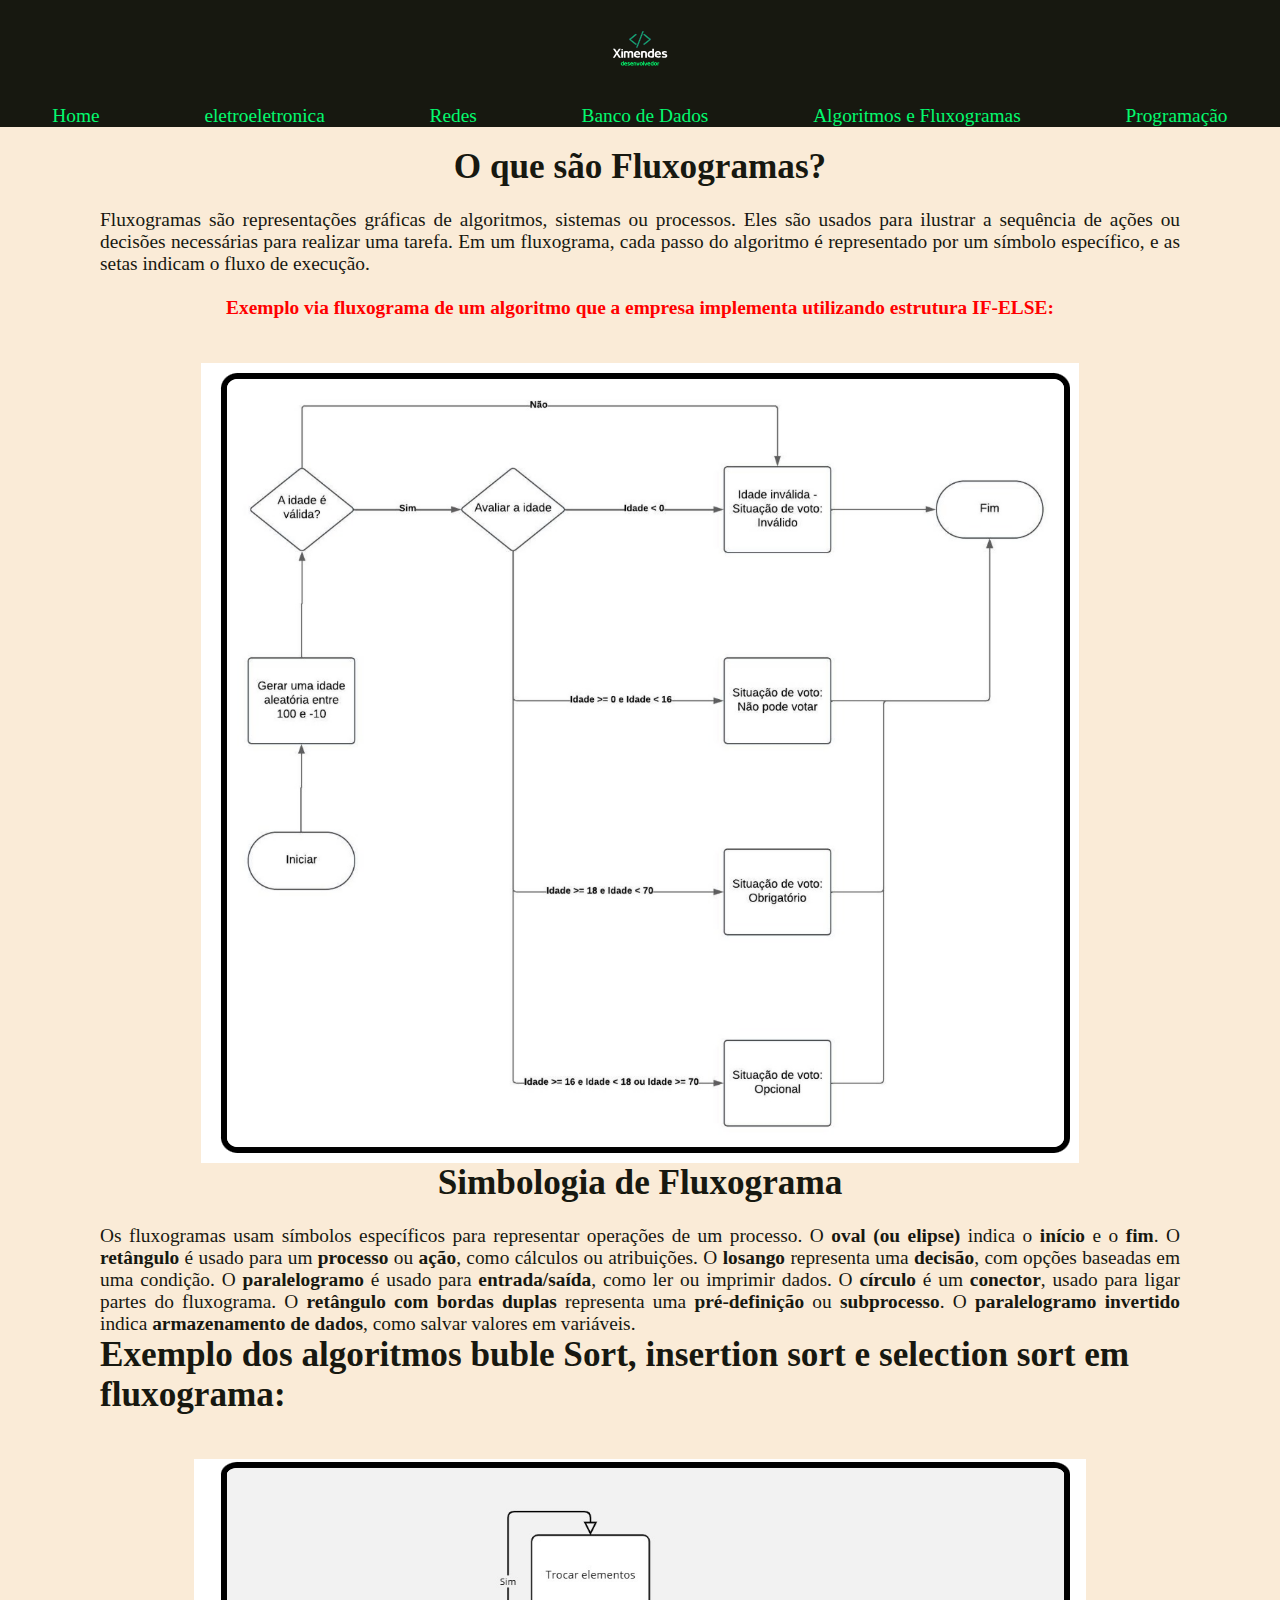
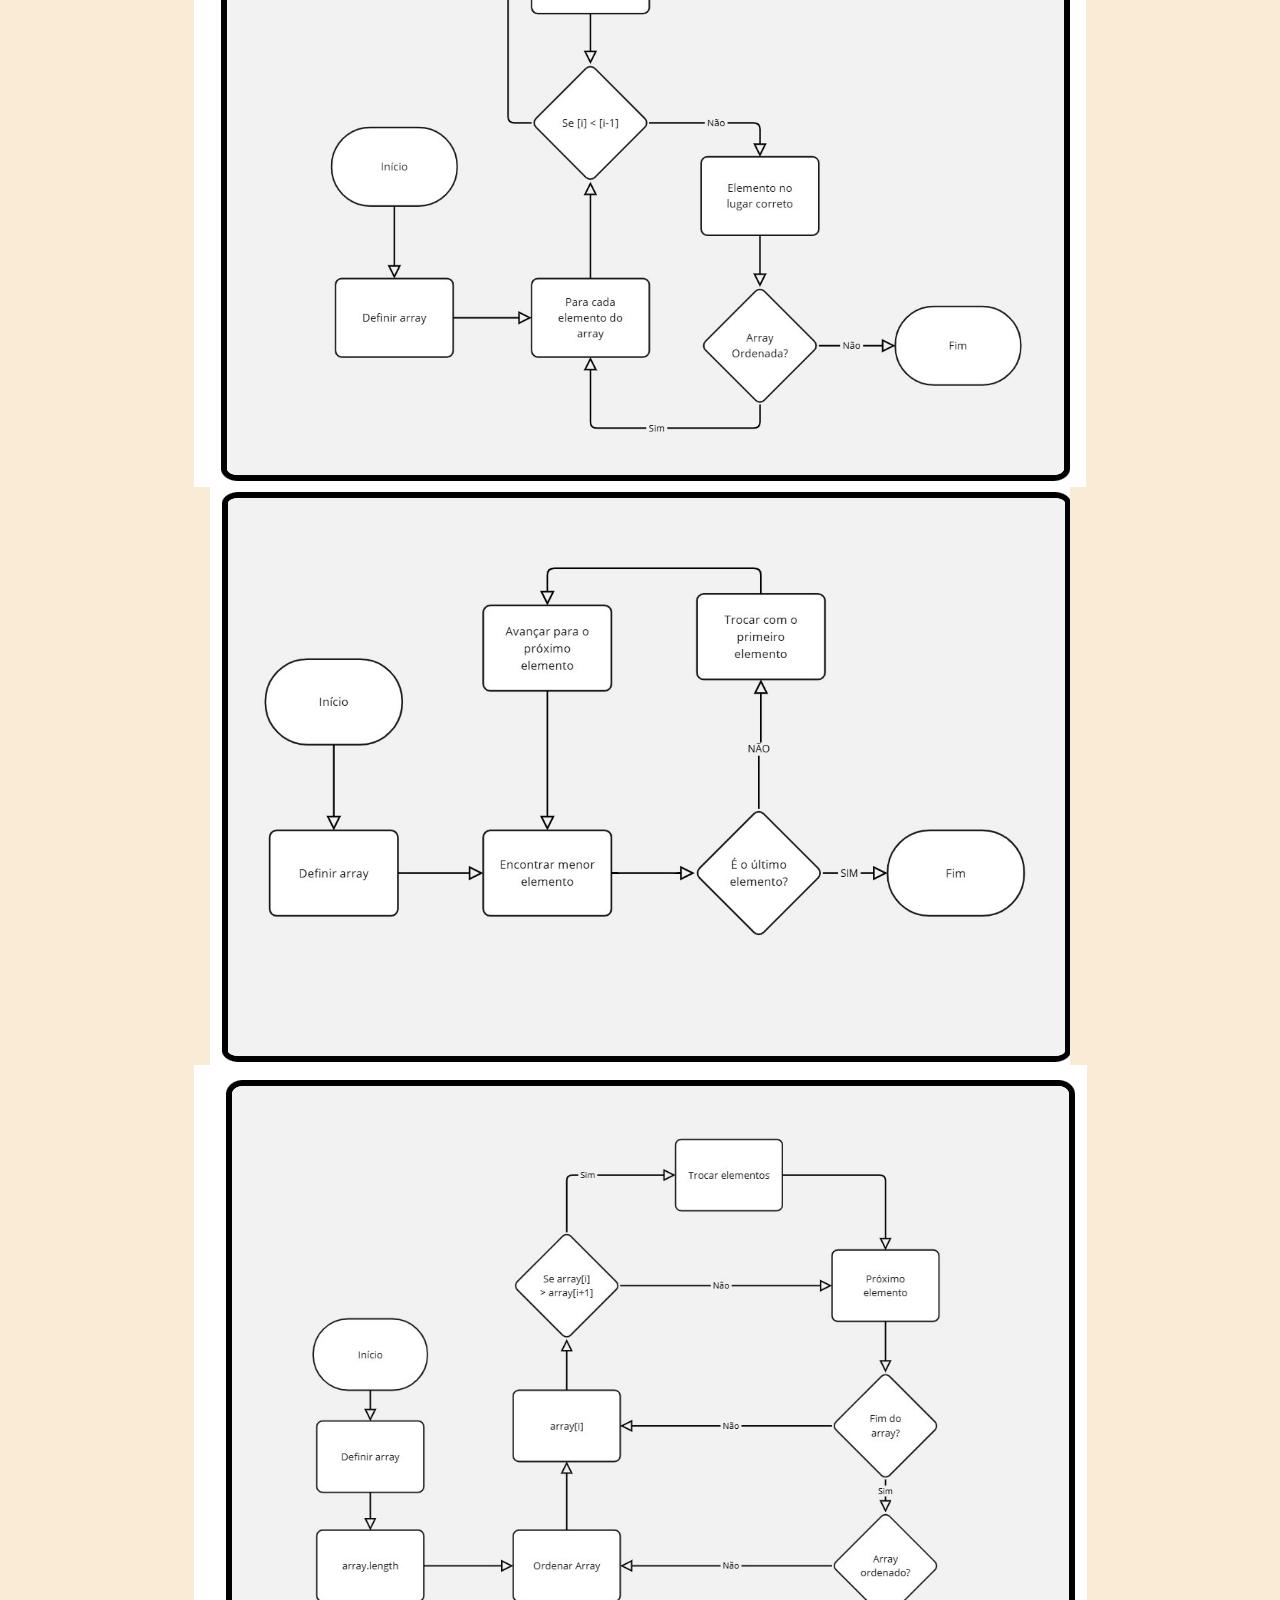
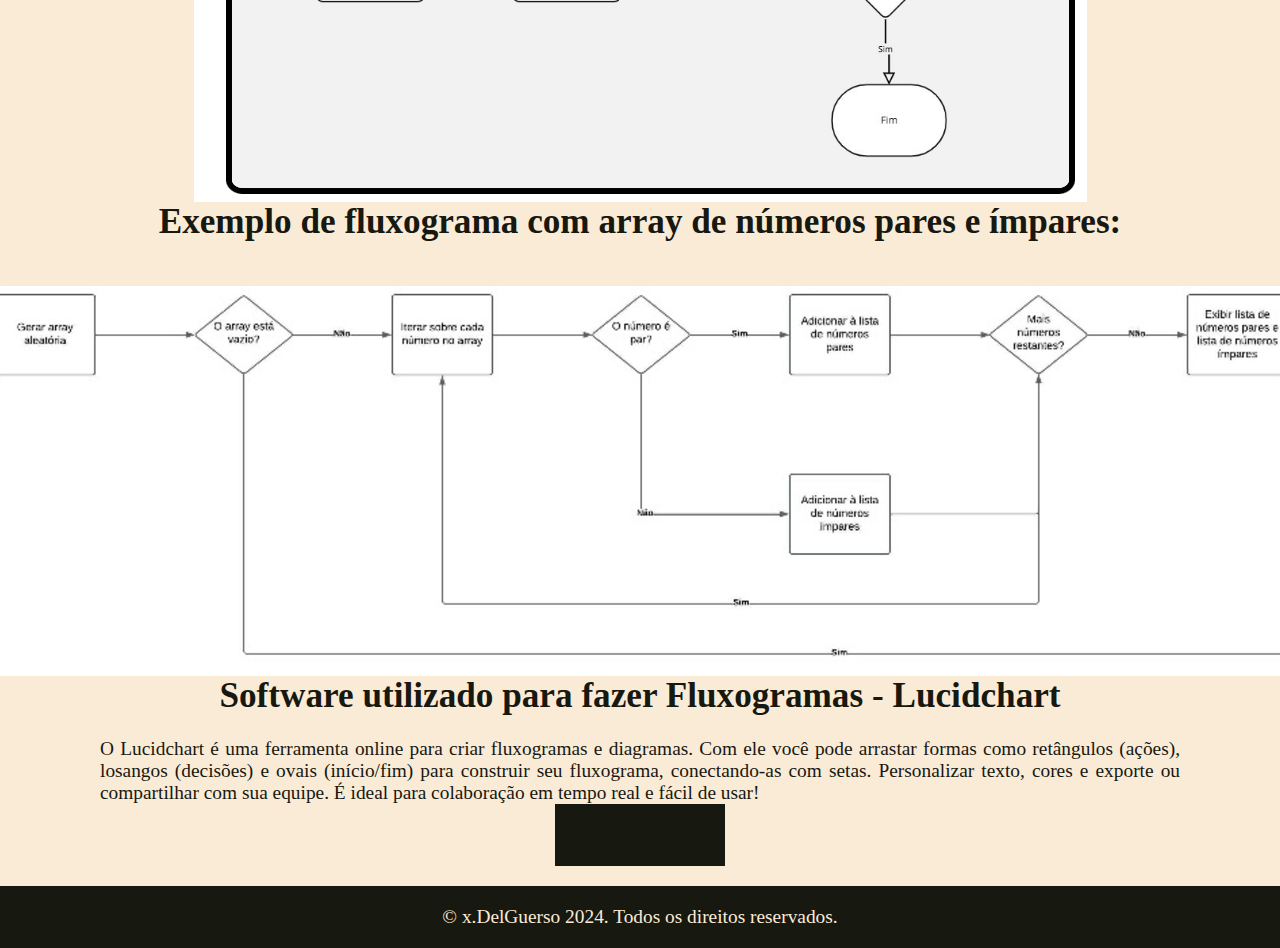
==== algoritmoFluxograma.html @ 57537d0f "Versão 1" ====
<!DOCTYPE html>
<html lang="pt-BR">
<head>
    <meta charset="UTF-8">
    <meta name="viewport" content="width=device-width, initial-scale=1.0">
    <link rel="shortcut icon" href="logo.svg" type="image/x-icon">
    <link rel="stylesheet" href="style.css">
    <title>Algoritmos e Fluxograma</title>
</head>
<body>
    <header>
        <img src="logo.svg" alt="">
        <br>
        <nav>
            <a href="index.html">Home</a>
            <a href="eletroeletronica.html">eletroeletronica</a>
            <a href="redes.html">Redes</a>
            <a href="bancoDados.html">Banco de Dados</a>
            <a href="algoritmoFluxograma.html">Algoritmos e Fluxogramas</a>
            <a href="programacao.html">Programação</a>
        </nav>
    </header>
    <main>
        <h1>O que são Fluxogramas?</h1>
        <br>
        <p>Fluxogramas são representações gráficas de algoritmos, sistemas ou processos. Eles são usados para ilustrar a sequência de ações ou decisões necessárias para realizar uma tarefa. Em um fluxograma, cada passo do algoritmo é representado por um símbolo específico, e as setas indicam o fluxo de execução.</p>
        <br>
        <h3>Exemplo via fluxograma de um algoritmo que a empresa implementa utilizando estrutura IF-ELSE:</h3>
        <br><br>
        <img src="fluxograma1.png" class="img_redes">
        <div class="espaco"></div>
        <h1>Simbologia de Fluxograma</h1>
        <br>
        <p>Os fluxogramas usam símbolos específicos para representar operações de um processo. O <strong>oval (ou elipse)</strong> indica o <strong>início</strong> e o <strong>fim</strong>. O <strong>retângulo</strong> é usado para um <strong>processo</strong> ou <strong>ação</strong>, como cálculos ou atribuições. O <strong>losango</strong> representa uma <strong>decisão</strong>, com opções
        baseadas em uma condição. O <strong>paralelogramo</strong> é usado para <strong>entrada/saída</strong>, como ler ou imprimir dados. O <strong>círculo</strong> é um <strong>conector</strong>, usado para ligar partes do fluxograma. O <strong>retângulo com bordas duplas</strong> representa uma <strong>pré-definição</strong> ou <strong>subprocesso</strong>. O <strong>paralelogramo invertido</strong> 
        indica <strong>armazenamento de dados</strong>, como salvar valores em variáveis.</p>
        <div class="espaco"></div>
        <h1>Exemplo dos algoritmos buble Sort, insertion sort e selection sort em fluxograma:</h1>
        <br><br>
        <img src="fluxograma2.png" class="img_redes">
        <img src="fluxograma3.png" class="img_redes">
        <img src="fluxograma4.png" class="img_redes">
        <div class="espaco"></div>
        <h1>Exemplo de fluxograma com array de números pares e ímpares:</h1>
        <br><br>
        <img src="fluxograma6.png" class="img_fluxograma">
        <div class="espaco"></div>
        <h1>Software utilizado para fazer Fluxogramas - Lucidchart</h1>
        <br>
        <p>O Lucidchart é uma ferramenta online para criar fluxogramas e diagramas. Com ele você pode arrastar formas como retângulos (ações), losangos (decisões) e ovais (início/fim) para construir seu fluxograma, conectando-as com setas.
        Personalizar texto, cores e exporte ou compartilhar com sua equipe. É ideal para colaboração em tempo real e fácil de usar!</p>
    </section>
    <footer>
        <p> Empresa Ximendes &copy;</p>
    </footer>
</body>

    </main>
    <footer>
        &copy; x.DelGuerso 2024. Todos os direitos reservados.
    </footer>
</body>
</html>
---- style.css ----
h3 {
    /* Tira esse style porque é só pros comentários para você alterar */
    color: red;
    font-weight: bold;
}

* {
    text-decoration: none;
    margin: 0;
    padding: 0;
    font-size: 1.1rem;
    color: #171810;
}

::-webkit-scrollbar {
    width: 12px;
    background-color: #171810;
}

*::-webkit-scrollbar-thumb {
    border-radius: 5px;
    border: 2px solid #03fa6e;
}


body {
    background-color: antiquewhite;
    text-align: center;
    height: 100vh;
}

header {
    background-color: #171810;
    height: fit-content;
}

header img {
    height: 100px;
}

header nav {
    display: flex;
    justify-content: space-around;
}

header nav a {
    color: #03fa6e;
}

header nav a:hover {
    font-weight: bold;
    border-bottom: #03fa6e 2px solid;
}

main {
    display: flex;
    flex-direction: column;
    align-items: center;
    padding: 20px 100px;
}

main section {
    width: 80%;
    margin: 20px 0;
}

main section img {
    width: 30%;
    margin: 10px 0;
    border-radius: 10px;
}

.imagem-grande {
    width: 90%;
}

main section img:hover {
    border: #03fa6e 1px solid;
}

.div-especial {
    display: flex;
    justify-content: space-around;
    margin-top: 10px;
    width: 90%;
}


.div-especial div, .div-especial section {
    margin: 0 10px;
    flex: 1 1 100px;
    display: flex;
    flex-direction: column;
    align-items: center;
    text-align: center;
}

.div-especial img {
    width: 100%;
}

h1 {
    font-size: 2rem;
    text-align: start;
    color: #171810;
}

hr {
    border: #03fa6e 1px solid;
    width: 90%;
    margin: 10px 0;
}

.hr-especial {
    width: 100%;
}

h2 {
    font-size: 1.5rem;
    text-align: start;
    color: #171810;
    margin-top: 20px;
}

p {
    text-align: justify;
}

article {
    padding: 10px 20px;
    text-align: start;
    background-color: rgba(255, 255, 255, 0.8);
    border-radius: 10px;
    margin: 10px 0;
    border-left: #03fa6e 5px solid;
    transition: 0.5s;
}

article:hover {
    box-shadow: 0 3px 10px #171810;
    transform: translateY(-3px);
}

.laranja {
    color: orange;
}

.roxo {
    color: purple;
}

.verde {
    color: #03fa6e;
}

ul {
    margin-top: 10px;
    text-align: start;
}

.center {
    text-align: center;
}

iframe {
    border: 2px #171810 dotted;
    border-radius: 10px;
}

#redes {
    margin-top: 10px;
}

#redes a {
    border: 1px solid #03fa6e;
    padding: 3px;
    color: #03fa6e;
}

#redes a:hover {
    font-weight: bold;
}

footer {
    background-color: #171810;
    padding: 20px 0;
    display: flex;
    justify-content: center;
    align-items: center;
    color: antiquewhite;
}

.quest {
    display: none;
}

.programacao {
    background-color: rgba(255, 255, 255, 0.5);
    width: 90%;
    padding: 10px;
    border-radius: 10px;
    transition: 0.5s;
}

.programacao:hover {
    box-shadow: 0 3px 5px gray;
    transform: translateY(-3px);
}

button {
    margin-top: 10px;
    padding: 3px 5px;
    border: 3px solid #03fa6e;
    background-color: #03fa6e;
    color: white;
    transition: 0.5s;
}

button:hover {
    color: #03fa6e;
    background-color: transparent;
    font-weight: bold;
    box-shadow: 0 0 2px #03fa6e;
}

@media(width <= 947px) {
    nav {
        flex-direction: column;
    }

    main {
        padding: 15px 50px;
    }

    iframe {
        width: 100%;
    }

    #redes a {
        margin-top: 40px;
    }

    footer {
        flex-direction: column;
    }

    main section img {
        width: 100%;
    }

    .div-especial {
        display: block;
    }

    .div-especial section, .div-especial div {
        width: 100%;
    }

    code {
        width: 100%;
    }
}
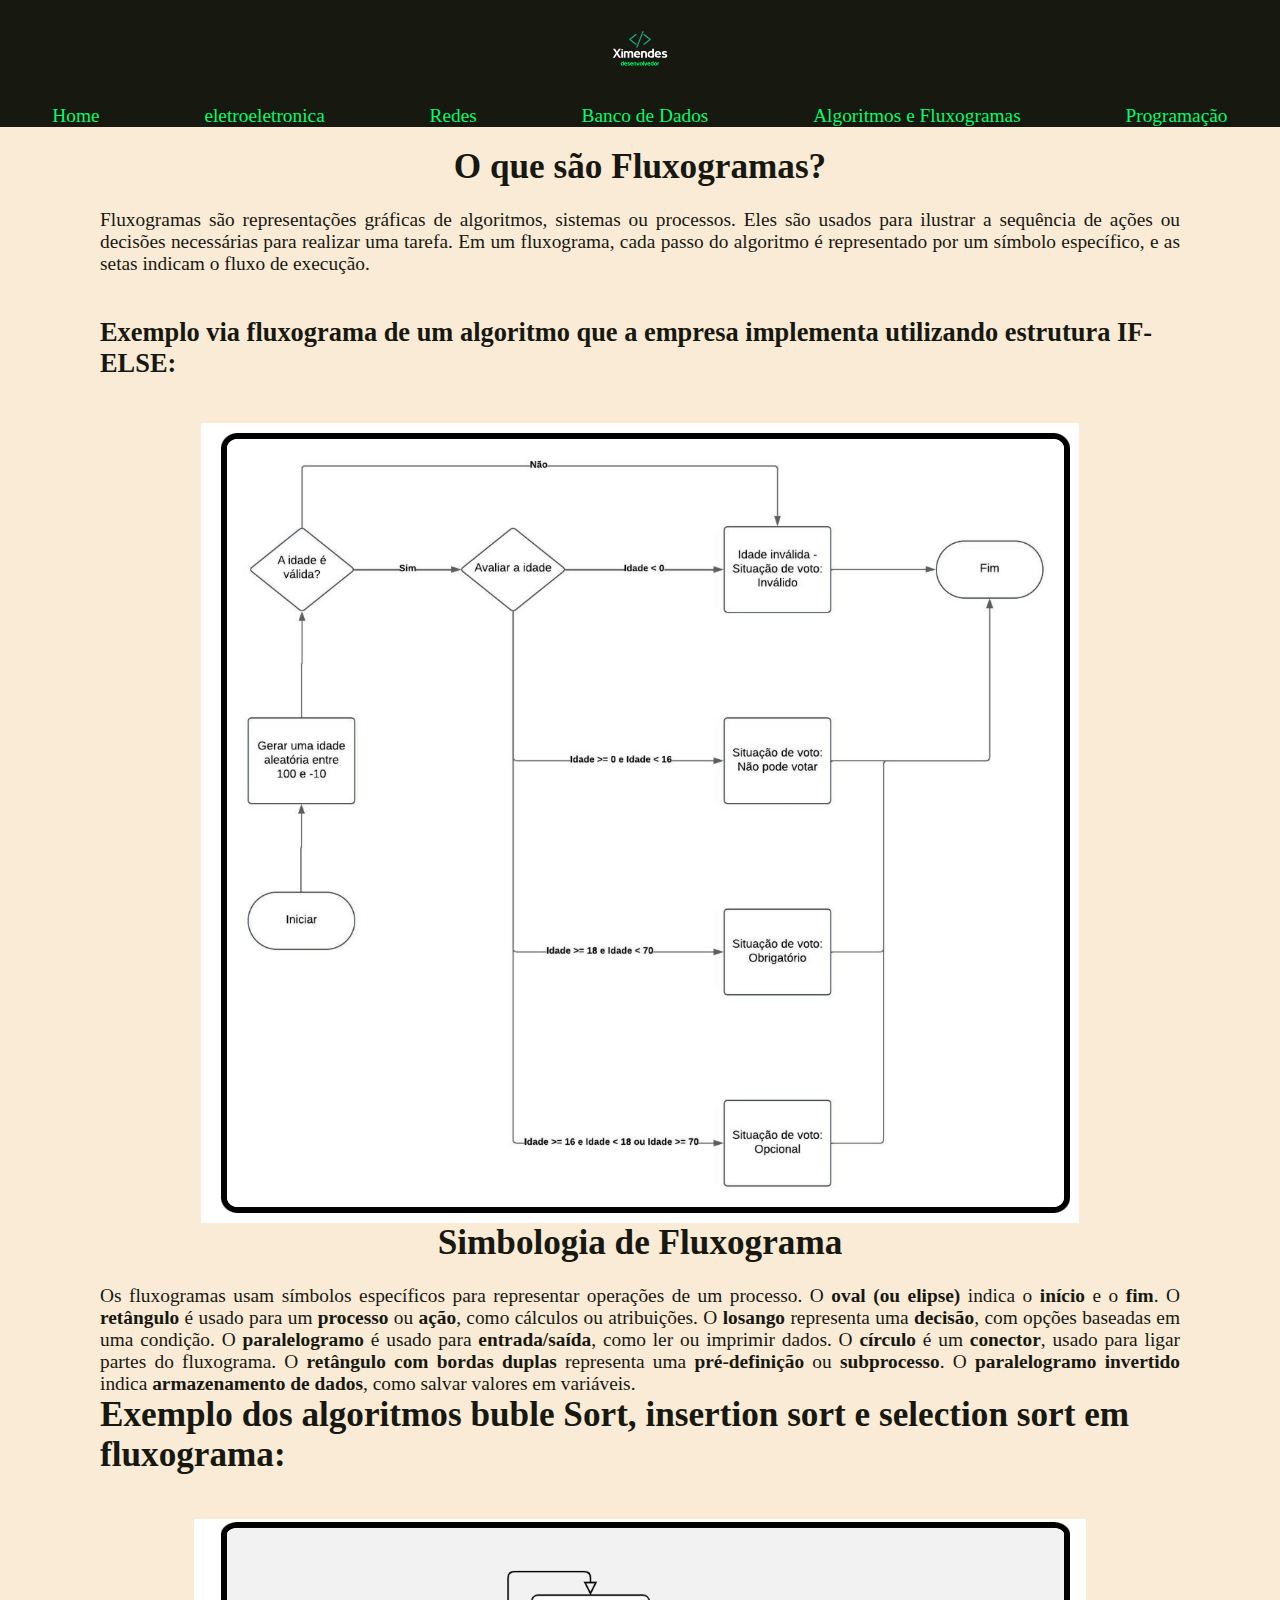
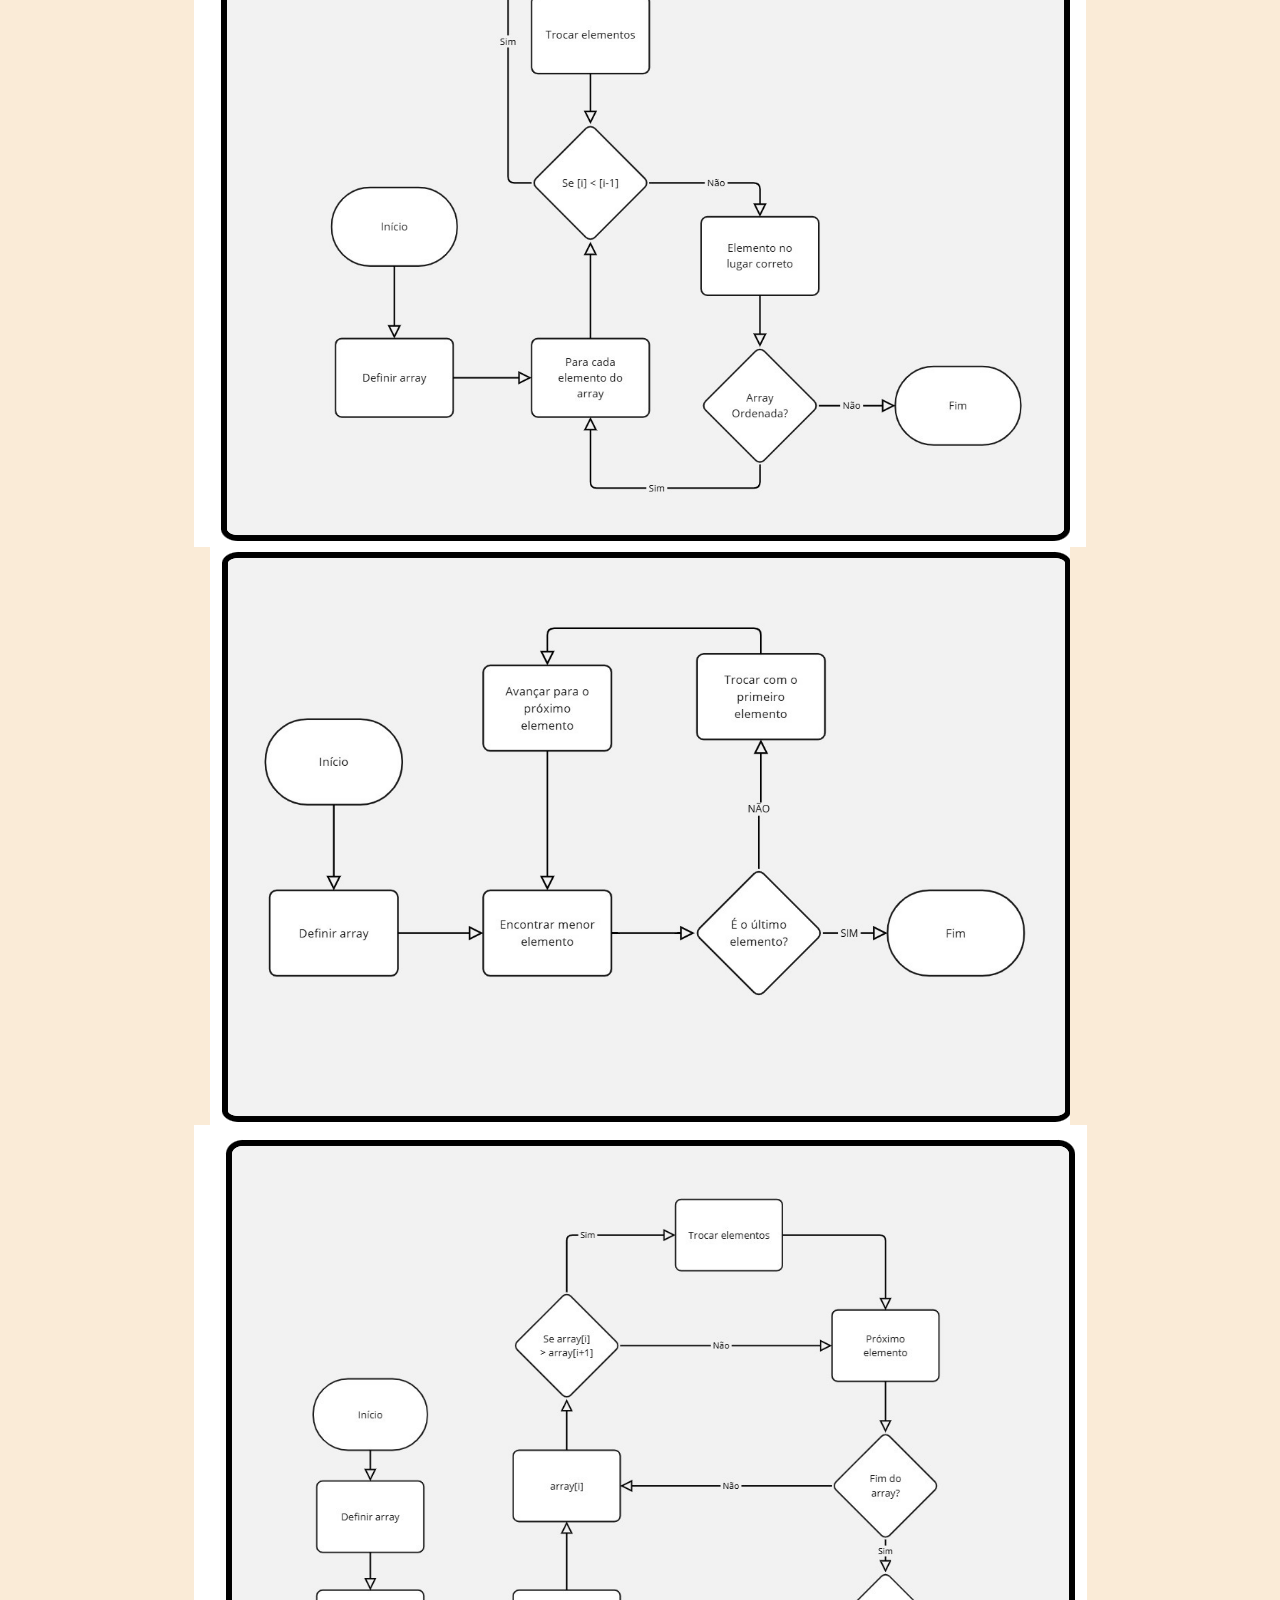
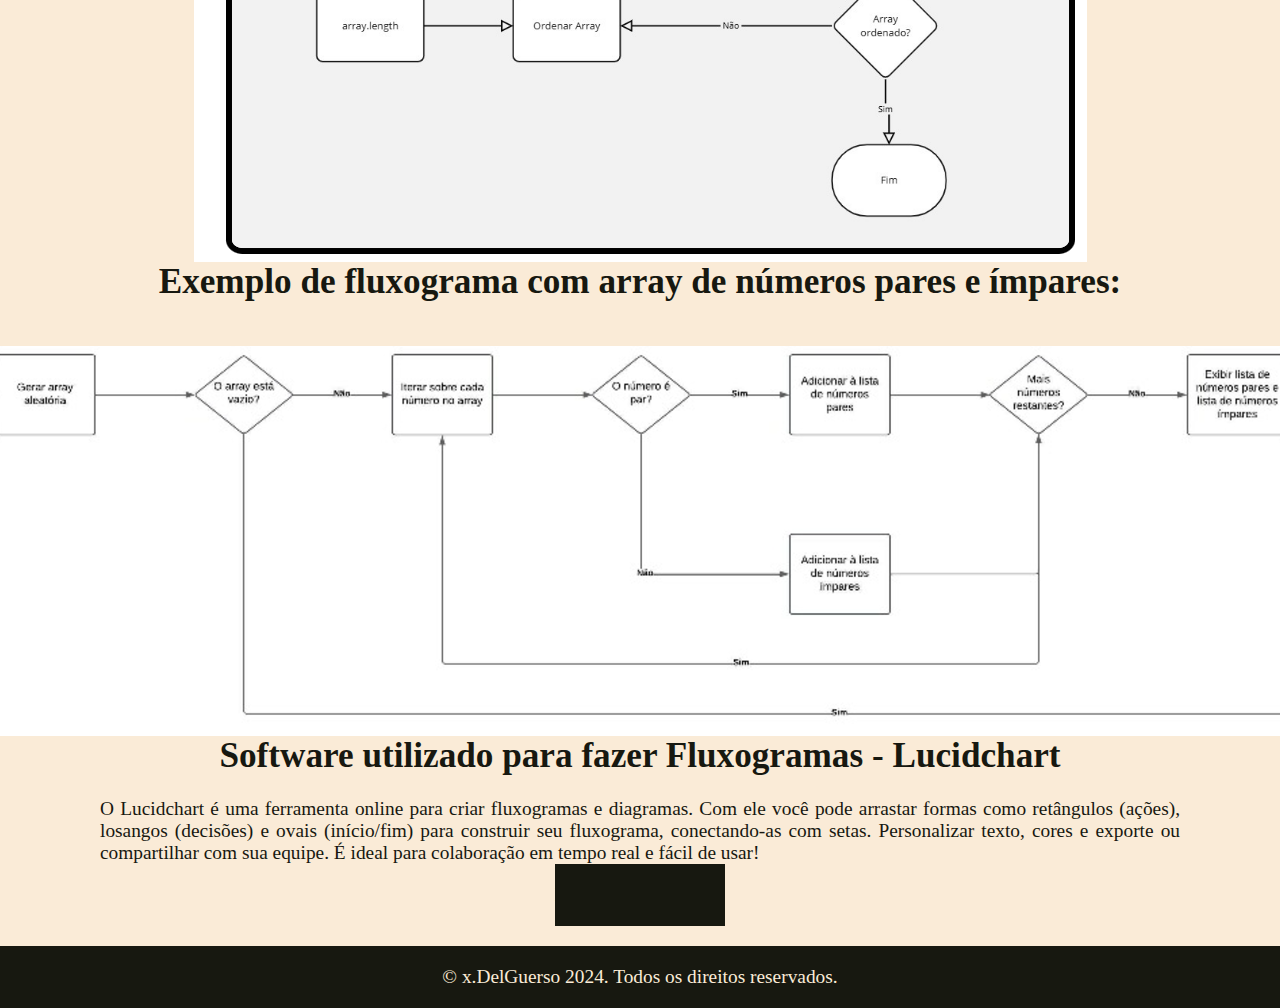
==== commit 1588ad20: "Versão akkak" ====
--- a/algoritmoFluxograma.html
+++ b/algoritmoFluxograma.html
@@ -25,7 +25,7 @@
         <br>
         <p>Fluxogramas são representações gráficas de algoritmos, sistemas ou processos. Eles são usados para ilustrar a sequência de ações ou decisões necessárias para realizar uma tarefa. Em um fluxograma, cada passo do algoritmo é representado por um símbolo específico, e as setas indicam o fluxo de execução.</p>
         <br>
-        <h3>Exemplo via fluxograma de um algoritmo que a empresa implementa utilizando estrutura IF-ELSE:</h3>
+        <h2>Exemplo via fluxograma de um algoritmo que a empresa implementa utilizando estrutura IF-ELSE:</h2>
         <br><br>
         <img src="fluxograma1.png" class="img_redes">
         <div class="espaco"></div>
